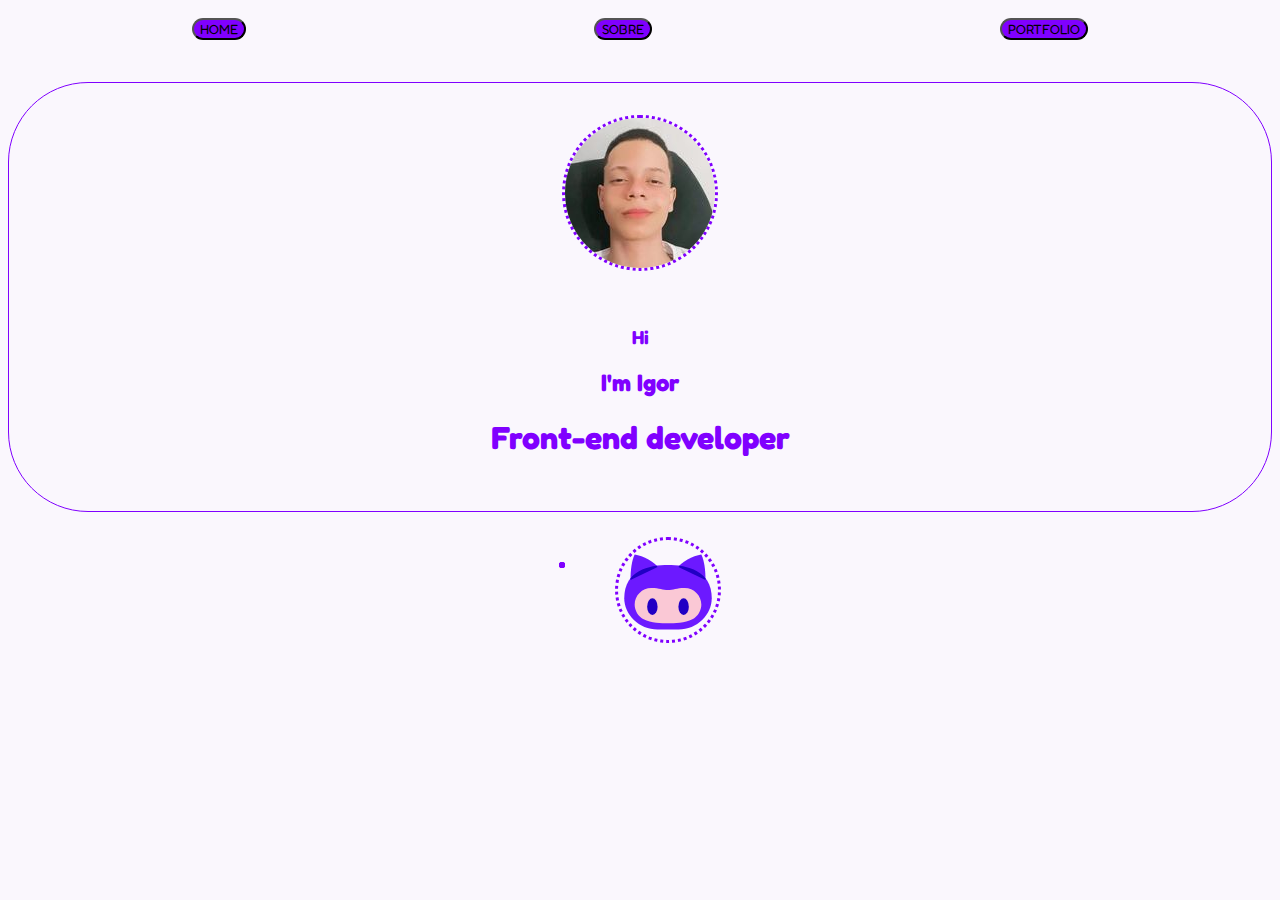
==== index.html @ d5d67390 "." ====
<!DOCTYPE html>
<html lang="pt-br">

<head>
    <meta charset="UTF-8">
    <meta http-equiv="X-UA-Compatible" content="IE=edge">
    <meta name="viewport" content="width=device-width, initial-scale=1.0">
    <!-- CSS only -->
    <link href="https://cdn.jsdelivr.net/npm/bootstrap@5.1.3/dist/css/bootstrap.min.css" rel="stylesheet"
        integrity="sha384-1BmE4kWBq78iYhFldvKuhfTAU6auU8tT94WrHftjDbrCEXSU1oBoqyl2QvZ6jIW3" crossorigin="anonymous">
    <!-- JavaScript Bundle with Popper -->
    <script src="https://cdn.jsdelivr.net/npm/bootstrap@5.1.3/dist/js/bootstrap.bundle.min.js"
        integrity="sha384-ka7Sk0Gln4gmtz2MlQnikT1wXgYsOg+OMhuP+IlRH9sENBO0LRn5q+8nbTov4+1p"
        crossorigin="anonymous"></script>
    <link rel="stylesheet" href="css/style.css">
    <script src="https://code.jquery.com/jquery-3.6.0.min.js"
        integrity="sha256-/xUj+3OJU5yExlq6GSYGSHk7tPXikynS7ogEvDej/m4=" crossorigin="anonymous"></script>
    <title>Portfólio</title>
</head>

<body>
    <header>
        <button class="pulse" id="home">HOME</button>

        <button class="pulse" id="sobre">SOBRE</button>

        <button class="pulse" id="portfolio">PORTFOLIO</button>
    </header>

    <main id="dark-theme">
        <section class="homeshow">
            <div class="container">
                <div class="photo">
                    <img id="dark" class="photo1 pulse" src="./assets/275150283_270719955242534_7845277399396247026_n.jpg"
                        alt="Foto_Igor">
                </div>
                <div class="welcome">
                    <h3>Hi</h3>
                    <h2>I'm Igor</h2>
                    <h1>Front-end developer</h1>
                </div>
            </div>
        </section>
        <section class="carrousel" id="carroselshow">
            <div id="carouselExampleCaptions" class="carousel slide" data-bs-ride="carousel" id="carrousel">
                <div class="carousel-indicators">
                    <button type="button" data-bs-target="#carouselExampleCaptions" data-bs-slide-to="0" class="active"
                        aria-current="true" aria-label="Slide 1"></button>
                    <button type="button" data-bs-target="#carouselExampleCaptions" data-bs-slide-to="1"
                        aria-label="Slide 2"></button>
                    <button type="button" data-bs-target="#carouselExampleCaptions" data-bs-slide-to="2"
                        aria-label="Slide 3"></button>
                </div>
                <div class="carousel-inner">
                    <div class="carousel-item active">
                        <img src="https://cdn.discordapp.com/attachments/969419785349763114/971176625255354428/unknown.png"
                            class="d-block w-100 mobile-view" alt="...">
                        <div class="carousel-caption d-none d-md-block">
                            <h5>NewsLatter</h5>
                            <p>Desafio NewsLatter</p>
                        </div>
                    </div>
                    <div class="carousel-item">
                        <img src="https://cdn.discordapp.com/attachments/969419785349763114/971177082904256532/unknown.png"
                            class="d-block w-100 mobile-view" alt="...">
                        <div class="carousel-caption d-none d-md-block">
                            <h5>iMovi</h5>
                            <p>Landing Page utilizando Bootstrap</p>
                        </div>
                    </div>
                    <div class="carousel-item">
                        <img src="https://media.discordapp.net/attachments/967531855710650368/971177674687000636/unknown.png?width=1025&height=460"
                            class="d-block w-100 mobile-view" alt="...">
                        <div class="carousel-caption d-none d-md-block">
                            <h5>E-commerce Site</h5>
                            <p>E-commerce apenas HTML/CSS</p>
                        </div>
                    </div>
                </div>
                <button class="carousel-control-prev" type="button" data-bs-target="#carouselExampleCaptions"
                    data-bs-slide="prev">
                    <span class="carousel-control-prev-icon" aria-hidden="true"></span>
                    <span class="visually-hidden">Previous</span>
                </button>
                <button class="carousel-control-next" type="button" data-bs-target="#carouselExampleCaptions"
                    data-bs-slide="next">
                    <span class="carousel-control-next-icon" aria-hidden="true"></span>
                    <span class="visually-hidden">Next</span>
                </button>
            </div>
        </section>
        <div class="sobreshow1">
            <div class="sobre">
                <section>
                    <div>
                        <p>Olá, me chamo Igor, moro em São Paulo, sou estudante de Jogos Digitais apaixonado por
                            programação. Iniciei meus estudos na programação WEB em janeiro de 2022 em busca da primeira
                            oportunidade para trabalhar com o que eu gosto!</p>
                    </div>
                </section>
            </div>
        </div>
    </main>

    <footer>
        <div class="iconsfooter">
            <a href="mailto:igor.marines25@gmail.com"><img class="icons pulse" src="https://media.discordapp.net/attachments/954089600865947659/961017108827889734/icons8-email-64_1.png" alt=""></a>
            <a href="https://github.com/1ENABLEX/"><img class="icons pulse" src="./assets/icons8-github-2.svg" alt=""></a>
        </div>
    </footer>

    <script>
        $(document).ready(function () {
  $("#portfolio").click(function () {
      $("#carroselshow").slideToggle("slow", function () {
          //Se precisar executar algo após o carregamento da animação colocar aqui.
          $(".homeshow").slideToggle();
      });                
  });
});
$(document).ready(function () {
  $("#sobre").click(function () {
      $(".sobreshow1").slideToggle("slow", function () {
          //Se precisar executar algo após o carregamento da animação colocar aqui.
          $(".homeshow").slideToggle();
      });
      $("#carroselshow").hide();
  });
});
$(document).ready(function () {
  $("#home").click(function () {
      $(".homeshow").show();
      $("#carroselshow").hide();
      $(".sobreshow1").hide();
  });
});

const dark = document.getElementById('dark')
const back = document.body
const btnChange = document.querySelectorAll('.pulse')
dark.addEventListener('click', () => {
  dark.classList.toggle('dark')
  back.classList.toggle('dark')
  btnChange.forEach(elemento => elemento.classList.toggle('btn-change'))
})

// fundo de acordo com horario

const data = new Date() // recebe data pc
const hours = data.getHours() // recebe horas da data atual

function changeBackground(hx){
  document.querySelector('body').style.backgroundColor = hx
}

if(hours <= 12) {
  // document.querySelector('body').style.backgroundColor = `#d2f9f9`
  // document.querySelector('body').style.color = `#80df20`
  
  changeBackground(`#FAF7FD`)
}else if(hours <= 18){
  changeBackground(`#b7adeb`)
}else if(hours <= 23){
  changeBackground(`#050000`)
}
    </script>
</body>

</html>
---- css/style.css ----
@import url('https://fonts.googleapis.com/css2?family=Fredoka+One&display=swap');

* {
    font-family: 'Fredoka One', cursive;


}

body {
    background-color: #050000;
    transition: 0.2s linear;
    color: #8000ff;
    text-decoration: none;
    display: flex;
    flex-direction: column;
    justify-content: flex-start;
}

main {
    /* height: fit-content; */
}

header {
    display: flex;
    justify-content: space-around;
    padding: 10px;
}

p,
h5 {
    color: #8000ff;
    text-shadow: #050000 2px 3px 1px;
}

a {
    font-size: 2em;
    text-decoration: none;
    color: #8000ff;
    padding: 2%;
}

button {
    background-color: #8000ff;
    border-radius: 5em;
}

.container {
    display: flex;
    justify-content: center;
    flex-direction: column;
    text-align: center;
    margin-top: 2em;
    border: #8000ff 1px solid;
    border-radius: 5em;
}

.welcome {
    padding: 2em 0 2em 0;
}

section .photo1 {
    margin-top: 2em;
    border-radius: 5em;
    border: #8000ff 3px dotted;
}

section .photo1:hover {
    margin-top: 2em;
    border-radius: 5em;
    border: #8000ff 3px dotted;
    opacity: 0.8;
}


section .pulse:hover {
    margin-top: 2em;
    border-radius: 5em;
    border: #8000ff 3px dotted;
    animation: pulse 1s infinite;
    animation-timing-function: linear;
}

.pulse:hover {
    animation: pulse 1s infinite;
    animation-timing-function: linear;
}



@keyframes pulse {
    0% {
        transform: scale(1);
    }

    50% {
        transform: scale(1.1);
    }

    100% {
        transform: scale(1);
    }
}

.carrousel {
    max-width: 960px;
    margin: 0 auto;
}

#carroselshow {
    display: none;
}

.sobreshow1 {
    display: none;
}

.sobre {
    display: flex;
    justify-content: center;
    text-align: center;
    margin: 40px;
    border: #BB99DD 1px solid;
    border-radius: 5em;
}


.sobre section {
    margin: 5em;
}

.sobre p {
    font-size: 1.5em;
}

.iconsfooter {
    display: flex;
    justify-content: center;
}

.icons {
    border: 3px #8000ff dotted;
    border-radius: 5em;
    width: 100px;
}

.dark {
    background-color: #FAF7FD;
    transition: 0.5s linear;
}

.btn-change {
    color: white;
    transition: 0.5s linear;

}





@media (max-width: 375px) {

    a,
    p {
        font-size: 5px;
    }


    #carroselshow {
        margin-top: 30vh;
    }


    .icons {
        width: 50px;
    }

    .carrousel {
        margin: auto 0;
    }

}
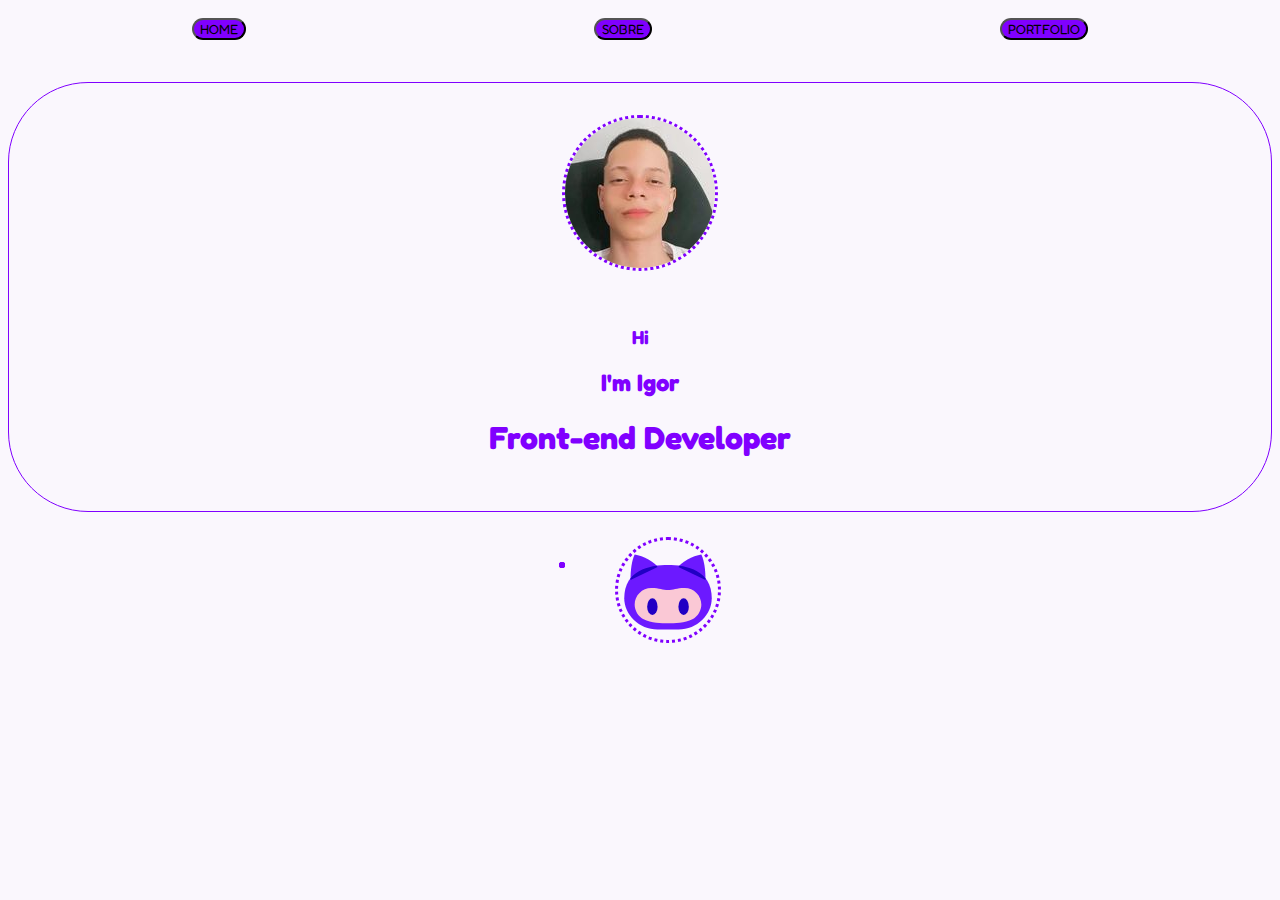
==== commit 064f58d2: "." ====
--- a/index.html
+++ b/index.html
@@ -37,7 +37,7 @@
                 <div class="welcome">
                     <h3>Hi</h3>
                     <h2>I'm Igor</h2>
-                    <h1>Front-end developer</h1>
+                    <h1>Front-end Developer</h1>
                 </div>
             </div>
         </section>
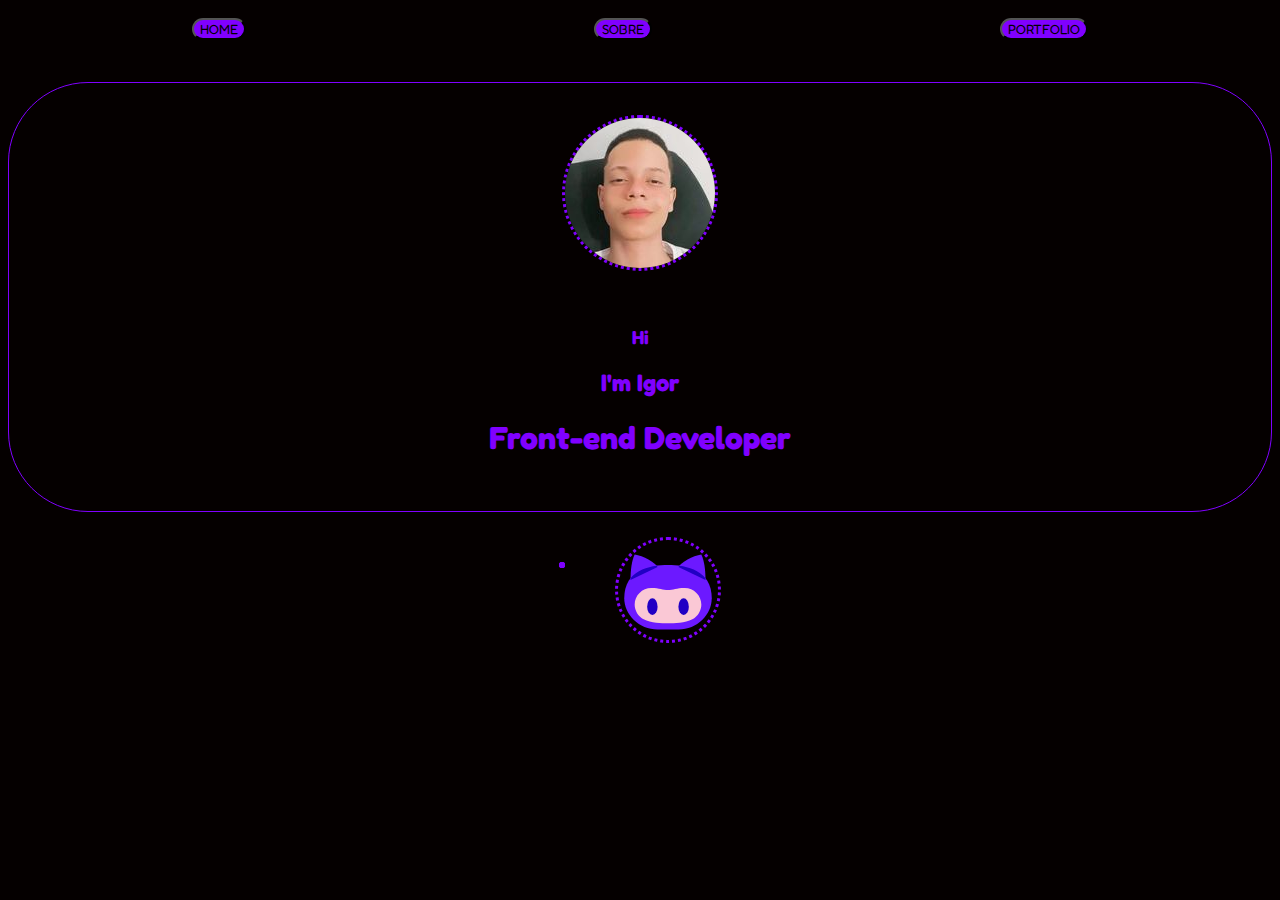
==== commit eade8003: "Adicionando Items ao carrosel" ====
--- a/index.html
+++ b/index.html
@@ -50,30 +50,48 @@
                         aria-label="Slide 2"></button>
                     <button type="button" data-bs-target="#carouselExampleCaptions" data-bs-slide-to="2"
                         aria-label="Slide 3"></button>
+                    <button type="button" data-bs-target="#carouselExampleCaptions" data-bs-slide-to="3"
+                        aria-label="Slide 4"></button>
                 </div>
                 <div class="carousel-inner">
                     <div class="carousel-item active">
-                        <img src="https://cdn.discordapp.com/attachments/969419785349763114/971176625255354428/unknown.png"
-                            class="d-block w-100 mobile-view" alt="...">
+                        <a target="_blank" href="https://1enablex.github.io/newslatter/">
+                            <img src="https://cdn.discordapp.com/attachments/969419785349763114/971176625255354428/unknown.png"
+                                class="d-block w-100 mobile-view" alt="...">
+                        </a>
                         <div class="carousel-caption d-none d-md-block">
                             <h5>NewsLatter</h5>
                             <p>Desafio NewsLatter</p>
                         </div>
                     </div>
                     <div class="carousel-item">
-                        <img src="https://cdn.discordapp.com/attachments/969419785349763114/971177082904256532/unknown.png"
-                            class="d-block w-100 mobile-view" alt="...">
+                        <a target="_blank" href="https://1enablex.github.io/LearningBootsTrap/">
+                            <img src="https://cdn.discordapp.com/attachments/969419785349763114/971177082904256532/unknown.png"
+                                class="d-block w-100 mobile-view" alt="...">
+                        </a>
                         <div class="carousel-caption d-none d-md-block">
                             <h5>iMovi</h5>
                             <p>Landing Page utilizando Bootstrap</p>
                         </div>
                     </div>
                     <div class="carousel-item">
-                        <img src="https://media.discordapp.net/attachments/967531855710650368/971177674687000636/unknown.png?width=1025&height=460"
-                            class="d-block w-100 mobile-view" alt="...">
+                        <a target="_blank" href="https://www.linkedin.com/posts/enablex_rocketshoes-rocketseat-evoluaexaeto-activity-6916152044235964416-sOQz?utm_source=linkedin_share&utm_medium=member_desktop_web">
+                            <img src="https://media.discordapp.net/attachments/967531855710650368/971177674687000636/unknown.png?width=1025&height=460"
+                                class="d-block w-100 mobile-view" alt="...">
+                        </a>
                         <div class="carousel-caption d-none d-md-block">
                             <h5>E-commerce Site</h5>
                             <p>E-commerce apenas HTML/CSS</p>
+                        </div>
+                    </div>
+                    <div class="carousel-item">
+                        <a target="_blank" href="https://1enablex.github.io/Orkut/">
+                            <img src="https://media.discordapp.net/attachments/932303979445104670/981280388565581894/unknown.png?width=1025&height=473"
+                                class="d-block w-100 mobile-view" alt="...">
+                        </a>
+                        <div class="carousel-caption d-none d-md-block">
+                            <h5>ORKUT</h5>
+                            <p>Landing-Page Orkut Prototipo</p>
                         </div>
                     </div>
                 </div>
@@ -109,60 +127,7 @@
         </div>
     </footer>
 
-    <script>
-        $(document).ready(function () {
-  $("#portfolio").click(function () {
-      $("#carroselshow").slideToggle("slow", function () {
-          //Se precisar executar algo após o carregamento da animação colocar aqui.
-          $(".homeshow").slideToggle();
-      });                
-  });
-});
-$(document).ready(function () {
-  $("#sobre").click(function () {
-      $(".sobreshow1").slideToggle("slow", function () {
-          //Se precisar executar algo após o carregamento da animação colocar aqui.
-          $(".homeshow").slideToggle();
-      });
-      $("#carroselshow").hide();
-  });
-});
-$(document).ready(function () {
-  $("#home").click(function () {
-      $(".homeshow").show();
-      $("#carroselshow").hide();
-      $(".sobreshow1").hide();
-  });
-});
-
-const dark = document.getElementById('dark')
-const back = document.body
-const btnChange = document.querySelectorAll('.pulse')
-dark.addEventListener('click', () => {
-  dark.classList.toggle('dark')
-  back.classList.toggle('dark')
-  btnChange.forEach(elemento => elemento.classList.toggle('btn-change'))
-})
-
-// fundo de acordo com horario
-
-const data = new Date() // recebe data pc
-const hours = data.getHours() // recebe horas da data atual
-
-function changeBackground(hx){
-  document.querySelector('body').style.backgroundColor = hx
-}
-
-if(hours <= 12) {
-  // document.querySelector('body').style.backgroundColor = `#d2f9f9`
-  // document.querySelector('body').style.color = `#80df20`
-  
-  changeBackground(`#FAF7FD`)
-}else if(hours <= 18){
-  changeBackground(`#b7adeb`)
-}else if(hours <= 23){
-  changeBackground(`#050000`)
-}
+    <script src="./js/script.js">
     </script>
 </body>
 
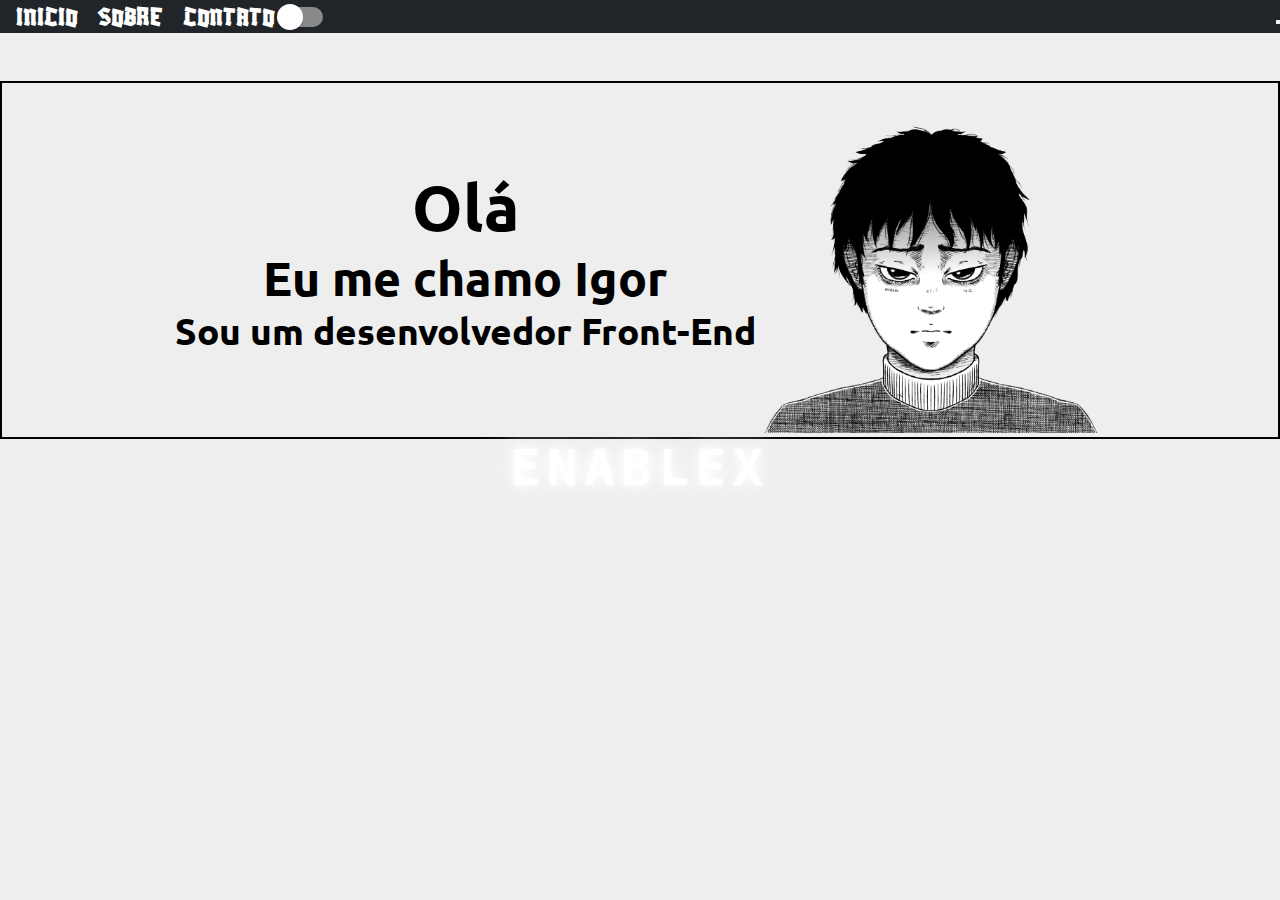
==== commit 0093ca12: "Atualização Portfolio" ====
--- a/index.html
+++ b/index.html
@@ -1,134 +1,175 @@
 <!DOCTYPE html>
-<html lang="pt-br">
+<html lang="en">
 
 <head>
     <meta charset="UTF-8">
     <meta http-equiv="X-UA-Compatible" content="IE=edge">
     <meta name="viewport" content="width=device-width, initial-scale=1.0">
+    <link rel="stylesheet" href="./css/style.css">
     <!-- CSS only -->
-    <link href="https://cdn.jsdelivr.net/npm/bootstrap@5.1.3/dist/css/bootstrap.min.css" rel="stylesheet"
-        integrity="sha384-1BmE4kWBq78iYhFldvKuhfTAU6auU8tT94WrHftjDbrCEXSU1oBoqyl2QvZ6jIW3" crossorigin="anonymous">
+    <link href="https://cdn.jsdelivr.net/npm/bootstrap@5.2.0-beta1/dist/css/bootstrap.min.css" rel="stylesheet"
+        integrity="sha384-0evHe/X+R7YkIZDRvuzKMRqM+OrBnVFBL6DOitfPri4tjfHxaWutUpFmBp4vmVor" crossorigin="anonymous">
     <!-- JavaScript Bundle with Popper -->
-    <script src="https://cdn.jsdelivr.net/npm/bootstrap@5.1.3/dist/js/bootstrap.bundle.min.js"
-        integrity="sha384-ka7Sk0Gln4gmtz2MlQnikT1wXgYsOg+OMhuP+IlRH9sENBO0LRn5q+8nbTov4+1p"
+    <script src="https://cdn.jsdelivr.net/npm/bootstrap@5.2.0-beta1/dist/js/bootstrap.bundle.min.js"
+        integrity="sha384-pprn3073KE6tl6bjs2QrFaJGz5/SUsLqktiwsUTF55Jfv3qYSDhgCecCxMW52nD2"
         crossorigin="anonymous"></script>
-    <link rel="stylesheet" href="css/style.css">
     <script src="https://code.jquery.com/jquery-3.6.0.min.js"
         integrity="sha256-/xUj+3OJU5yExlq6GSYGSHk7tPXikynS7ogEvDej/m4=" crossorigin="anonymous"></script>
+        <link
+        rel="stylesheet"
+        href="https://cdnjs.cloudflare.com/ajax/libs/animate.css/4.1.1/animate.min.css"
+      />
     <title>Portfólio</title>
 </head>
 
 <body>
+
+
+
+    <!--NAVBAR-->
+
+
     <header>
-        <button class="pulse" id="home">HOME</button>
-
-        <button class="pulse" id="sobre">SOBRE</button>
-
-        <button class="pulse" id="portfolio">PORTFOLIO</button>
+        <div class="collapse" id="navbarToggleExternalContent">
+            <div class="bg-dark links p-4">
+                <div>
+                    <a id="home"      href="./index.html">INICIO</a>
+                    <a id="portfolio" href="#">SOBRE</a>
+                    <a id="contato"   href="#">CONTATO</a>
+                </div>
+                <div class="toggle">
+                    <input type="checkbox" id="foo">
+                    <label for="foo" onclick="DarkMode()"></label>
+                </div>
+            </div>
+        </div>
+        <nav class="navbar navbar-dark bg-dark">
+            <div class="container-fluid">
+                <button class="navbar-toggler" type="button" data-bs-toggle="collapse"
+                    data-bs-target="#navbarToggleExternalContent" aria-controls="navbarToggleExternalContent"
+                    aria-expanded="false" aria-label="Toggle navigation">
+                    <span class="navbar-toggler-icon"></span>
+                </button>
+            </div>
+        </nav>
     </header>
 
-    <main id="dark-theme">
-        <section class="homeshow">
-            <div class="container">
-                <div class="photo">
-                    <img id="dark" class="photo1 pulse" src="./assets/275150283_270719955242534_7845277399396247026_n.jpg"
-                        alt="Foto_Igor">
-                </div>
-                <div class="welcome">
-                    <h3>Hi</h3>
-                    <h2>I'm Igor</h2>
-                    <h1>Front-end Developer</h1>
+    <main>
+
+        <!-- HOME -->
+        <div class="theme  conteudo-principal animate__animated animate__fadeIn animate__slow">
+
+            <section class="textos-right">
+                <h1 class="animate__animated animate__fadeInLeft animate__delay-1s">Olá</h1>
+                <h2 class="animate__animated animate__fadeInLeft animate__delay-2s">Eu me chamo Igor</h2>
+                <h3 class="animate__animated animate__fadeInLeft animate__delay-3s">Sou um desenvolvedor Front-End</h3>
+            </section>
+
+            <section class="textos-left">
+                <img id="Foto-Anime" src="./assets/ena.png" alt="" class=" fotoprincipal animate__animated animate__fadeIn">
+                <img id="Foto-Human" src="./assets/ena2" alt="" class=" fotoprincipal animate__animated animate__fadeIn">
+            </section>
+        </div>
+
+        <!--SOBRE-->
+
+        <div class="theme conteudo-sobre">
+            <p class="animate__animated animate__fadeInLeft animate__delay-1s">Olá me chamo <b>Igor</b>, tenho 20 anos, programador Front-End</p>
+            <p class="animate__animated animate__fadeInLeft animate__delay-2s">Sou uma pessoa ESFORÇADA, CURIOSA, ANALÍTICA e bastante COMUNICATIVA</p>
+            <p class="animate__animated animate__fadeInLeft animate__delay-3s">Buscando cada vez mais evoluir pessoalmente e aplicar meus conhecimentos em projetos praticos.</p>
+            <div>
+                <p>Habilidades: <mark>HTML, CSS, JS, BOOTSTRAP, JQUERY</mark></p>
+            </div>
+
+            
+
+
+            <div id="carrosel">
+                <div id="carouselExampleCaptions" class="carousel slide" data-bs-ride="carousel" id="carrousel">
+                    <div class="carousel-indicators">
+                        <button type="button" data-bs-target="#carouselExampleCaptions" data-bs-slide-to="0" class="active"
+                            aria-current="true" aria-label="Slide 1"></button>
+                        <button type="button" data-bs-target="#carouselExampleCaptions" data-bs-slide-to="1"
+                            aria-label="Slide 2"></button>
+                        <button type="button" data-bs-target="#carouselExampleCaptions" data-bs-slide-to="2"
+                            aria-label="Slide 3"></button>
+                        <button type="button" data-bs-target="#carouselExampleCaptions" data-bs-slide-to="3"
+                            aria-label="Slide 4"></button>
+                    </div>
+                    <div class="carousel-inner">
+                        <div class="carousel-item active">
+                            <a target="_blank" href="https://1enablex.github.io/newslatter/">
+                                <img src="https://cdn.discordapp.com/attachments/969419785349763114/971176625255354428/unknown.png"
+                                    class="d-block w-100 mobile-view" alt="...">
+                            </a>
+                            <div class="carousel-caption d-none d-md-block">
+                                <h5>NewsLatter</h5>
+                                <p>Desafio NewsLatter</p>
+                            </div>
+                        </div>
+                        <div class="carousel-item">
+                            <a target="_blank" href="https://1enablex.github.io/LearningBootsTrap/">
+                                <img src="https://cdn.discordapp.com/attachments/969419785349763114/971177082904256532/unknown.png"
+                                    class="d-block w-100 mobile-view" alt="...">
+                            </a>
+                            <div class="carousel-caption d-none d-md-block">
+                                <h5>iMovi</h5>
+                                <p>Landing Page utilizando Bootstrap</p>
+                            </div>
+                        </div>
+                        <div class="carousel-item">
+                            <a target="_blank" href="https://www.linkedin.com/posts/enablex_rocketshoes-rocketseat-evoluaexaeto-activity-6916152044235964416-sOQz?utm_source=linkedin_share&utm_medium=member_desktop_web">
+                                <img src="https://media.discordapp.net/attachments/967531855710650368/971177674687000636/unknown.png?width=1025&height=460"
+                                    class="d-block w-100 mobile-view" alt="...">
+                            </a>
+                            <div class="carousel-caption d-none d-md-block">
+                                <h5>E-commerce Site</h5>
+                                <p>E-commerce apenas HTML/CSS</p>
+                            </div>
+                        </div>
+                        <div class="carousel-item">
+                            <a target="_blank" href="https://1enablex.github.io/Orkut/">
+                                <img src="https://media.discordapp.net/attachments/932303979445104670/981280388565581894/unknown.png?width=1025&height=473"
+                                    class="d-block w-100 mobile-view" alt="...">
+                            </a>
+                            <div class="carousel-caption d-none d-md-block">
+                                <h5>ORKUT</h5>
+                                <p>Landing-Page Orkut Prototipo</p>
+                            </div>
+                        </div>
+                    </div>
+                    <button class="carousel-control-prev" type="button" data-bs-target="#carouselExampleCaptions"
+                        data-bs-slide="prev">
+                        <span class="carousel-control-prev-icon" aria-hidden="true"></span>
+                        <span class="visually-hidden">Previous</span>
+                    </button>
+                    <button class="carousel-control-next" type="button" data-bs-target="#carouselExampleCaptions"
+                        data-bs-slide="next">
+                        <span class="carousel-control-next-icon" aria-hidden="true"></span>
+                        <span class="visually-hidden">Next</span>
+                    </button>
                 </div>
             </div>
-        </section>
-        <section class="carrousel" id="carroselshow">
-            <div id="carouselExampleCaptions" class="carousel slide" data-bs-ride="carousel" id="carrousel">
-                <div class="carousel-indicators">
-                    <button type="button" data-bs-target="#carouselExampleCaptions" data-bs-slide-to="0" class="active"
-                        aria-current="true" aria-label="Slide 1"></button>
-                    <button type="button" data-bs-target="#carouselExampleCaptions" data-bs-slide-to="1"
-                        aria-label="Slide 2"></button>
-                    <button type="button" data-bs-target="#carouselExampleCaptions" data-bs-slide-to="2"
-                        aria-label="Slide 3"></button>
-                    <button type="button" data-bs-target="#carouselExampleCaptions" data-bs-slide-to="3"
-                        aria-label="Slide 4"></button>
-                </div>
-                <div class="carousel-inner">
-                    <div class="carousel-item active">
-                        <a target="_blank" href="https://1enablex.github.io/newslatter/">
-                            <img src="https://cdn.discordapp.com/attachments/969419785349763114/971176625255354428/unknown.png"
-                                class="d-block w-100 mobile-view" alt="...">
-                        </a>
-                        <div class="carousel-caption d-none d-md-block">
-                            <h5>NewsLatter</h5>
-                            <p>Desafio NewsLatter</p>
-                        </div>
-                    </div>
-                    <div class="carousel-item">
-                        <a target="_blank" href="https://1enablex.github.io/LearningBootsTrap/">
-                            <img src="https://cdn.discordapp.com/attachments/969419785349763114/971177082904256532/unknown.png"
-                                class="d-block w-100 mobile-view" alt="...">
-                        </a>
-                        <div class="carousel-caption d-none d-md-block">
-                            <h5>iMovi</h5>
-                            <p>Landing Page utilizando Bootstrap</p>
-                        </div>
-                    </div>
-                    <div class="carousel-item">
-                        <a target="_blank" href="https://www.linkedin.com/posts/enablex_rocketshoes-rocketseat-evoluaexaeto-activity-6916152044235964416-sOQz?utm_source=linkedin_share&utm_medium=member_desktop_web">
-                            <img src="https://media.discordapp.net/attachments/967531855710650368/971177674687000636/unknown.png?width=1025&height=460"
-                                class="d-block w-100 mobile-view" alt="...">
-                        </a>
-                        <div class="carousel-caption d-none d-md-block">
-                            <h5>E-commerce Site</h5>
-                            <p>E-commerce apenas HTML/CSS</p>
-                        </div>
-                    </div>
-                    <div class="carousel-item">
-                        <a target="_blank" href="https://1enablex.github.io/Orkut/">
-                            <img src="https://media.discordapp.net/attachments/932303979445104670/981280388565581894/unknown.png?width=1025&height=473"
-                                class="d-block w-100 mobile-view" alt="...">
-                        </a>
-                        <div class="carousel-caption d-none d-md-block">
-                            <h5>ORKUT</h5>
-                            <p>Landing-Page Orkut Prototipo</p>
-                        </div>
-                    </div>
-                </div>
-                <button class="carousel-control-prev" type="button" data-bs-target="#carouselExampleCaptions"
-                    data-bs-slide="prev">
-                    <span class="carousel-control-prev-icon" aria-hidden="true"></span>
-                    <span class="visually-hidden">Previous</span>
-                </button>
-                <button class="carousel-control-next" type="button" data-bs-target="#carouselExampleCaptions"
-                    data-bs-slide="next">
-                    <span class="carousel-control-next-icon" aria-hidden="true"></span>
-                    <span class="visually-hidden">Next</span>
-                </button>
-            </div>
-        </section>
-        <div class="sobreshow1">
-            <div class="sobre">
-                <section>
-                    <div>
-                        <p>Olá, me chamo Igor, moro em São Paulo, sou estudante de Jogos Digitais apaixonado por
-                            programação. Iniciei meus estudos na programação WEB em janeiro de 2022 em busca da primeira
-                            oportunidade para trabalhar com o que eu gosto!</p>
-                    </div>
-                </section>
+        </div>
+
+        <!-- FORMAS DE CONTATO -->
+        <div class="forma-contato">
+            <div class="conteudo-contato">
+                <a class="itensnav" href="https://twitter.com/1ENABLEX"><img src="./assets/twitter.svg" alt=""></a>
+                <a class="itensnav" href="https://www.instagram.com/igor.marines/"><img src="./assets/instagram-gif.gif" alt=""></a>
+                <a class="itensnav" href="https://www.linkedin.com/in/enablex/"><img src="./assets/linkedin.gif" alt=""></a>
+                <a class="itensnav" href="https://github.com/1ENABLEX"><img src="./assets/github.svg" alt=""></a>
             </div>
         </div>
+        <footer>
+            <h1><span></span><span>ENABLEX</span></h1>
+        </footer>
     </main>
 
-    <footer>
-        <div class="iconsfooter">
-            <a href="mailto:igor.marines25@gmail.com"><img class="icons pulse" src="https://media.discordapp.net/attachments/954089600865947659/961017108827889734/icons8-email-64_1.png" alt=""></a>
-            <a href="https://github.com/1ENABLEX/"><img class="icons pulse" src="./assets/icons8-github-2.svg" alt=""></a>
-        </div>
-    </footer>
 
-    <script src="./js/script.js">
-    </script>
+
+
+    <script src="js/script.js"></script>
 </body>
 
 </html>--- a/css/style.css
+++ b/css/style.css
@@ -1,182 +1,256 @@
-@import url('https://fonts.googleapis.com/css2?family=Fredoka+One&display=swap');
-
-* {
-    font-family: 'Fredoka One', cursive;
-
-
-}
-
-body {
-    background-color: #050000;
-    transition: 0.2s linear;
-    color: #8000ff;
+@import url('https://fonts.googleapis.com/css2?family=Blaka&family=Nunito:ital,wght@0,200;0,300;0,400;0,500;0,600;0,700;0,800;0,900;1,200;1,300;1,400;1,500;1,600;1,700;1,800;1,900&family=Ubuntu:ital,wght@0,300;0,400;0,500;0,700;1,300;1,400;1,500;1,700&display=swap');
+
+*{
+    margin: 0;
+    padding: 0;
+}
+
+header {
+    background-color: #212529;
+    display: flex;
+    justify-content: space-between;
+    width: 100%;
+}
+
+body{
+    background: #fff;
+    transition: linear 2s;
+}
+
+.bg-dark{
+    display: flex;
+    align-items: center;
+    justify-content: space-between;
+    flex-direction: row;
+}
+
+.links {
+    width: 100%;
+}
+
+
+
+.links button {
+    border: none;
+    background: transparent;
+}
+
+.dark-mode {
+    background-color: rgb(0, 0, 0);
+    color: white;
+    transition: linear 2s;
+}
+
+header h5 {
+    font-family: 'Blaka', cursive;
+}
+
+header a {
     text-decoration: none;
-    display: flex;
-    flex-direction: column;
-    justify-content: flex-start;
-}
-
-main {
-    /* height: fit-content; */
-}
-
-header {
-    display: flex;
-    justify-content: space-around;
-    padding: 10px;
-}
-
-p,
-h5 {
-    color: #8000ff;
-    text-shadow: #050000 2px 3px 1px;
-}
-
-a {
-    font-size: 2em;
-    text-decoration: none;
-    color: #8000ff;
-    padding: 2%;
-}
-
-button {
-    background-color: #8000ff;
-    border-radius: 5em;
-}
-
-.container {
-    display: flex;
-    justify-content: center;
+    color: white;
+    margin-left: 16px;
+    font-size: 28px;
+    font-family: 'Blaka', cursive;
+}
+
+/* DARK MODE BTN*/
+.toggle > input {
+    display: none;
+}
+
+.toggle > label {
+    position: relative;
+    display: block;
+    height: 20px;
+    width: 44px;
+    background: #898989;
+    border-radius: 100px;
+    cursor: pointer;
+    transition: all 0.3s ease;
+}
+.toggle > label:after {
+    position: absolute;
+    left: -2px;
+    top: -3px;
+    display: block;
+    width: 26px;
+    height: 26px;
+    border-radius: 100px;
+    background: #fff;
+    box-shadow: 0px 3px 3px rgba(0,0,0,0.05);
+    content: '';
+    transition: all 0.3s ease;
+}
+.toggle > label:active:after {
+    transform: scale(1.15, 0.85);
+}
+.toggle > input:checked ~ label {
+    background: #000000;
+}
+.toggle > input:checked ~ label:after {
+    left: 20px;
+    background: #ffffff;
+}
+
+
+/*CARROSEL*/
+
+#carrosel{
+    display: flex;
+    justify-content: center;
+    max-width: 960px;
+    margin: 0 auto;
+
+}
+
+.carousel-caption h5{
+    color: rgb(255, 255, 255);
+    text-shadow: #000000 4px 2px 2px;
+}
+
+.carousel-caption p{
+    color: rgb(255, 255, 255);
+    text-shadow: #000000 4px 2px 2px;
+}
+
+.conteudo-principal{
+    display: flex;
+    justify-content: center;
+    align-items: center;
+    border: black 2px solid;
+    margin-top: 3em;
+}
+
+
+.textos-right {
+    display: flex;
     flex-direction: column;
     text-align: center;
-    margin-top: 2em;
-    border: #8000ff 1px solid;
-    border-radius: 5em;
-}
-
-.welcome {
-    padding: 2em 0 2em 0;
-}
-
-section .photo1 {
-    margin-top: 2em;
-    border-radius: 5em;
-    border: #8000ff 3px dotted;
-}
-
-section .photo1:hover {
-    margin-top: 2em;
-    border-radius: 5em;
-    border: #8000ff 3px dotted;
-    opacity: 0.8;
-}
-
-
-section .pulse:hover {
-    margin-top: 2em;
-    border-radius: 5em;
-    border: #8000ff 3px dotted;
-    animation: pulse 1s infinite;
-    animation-timing-function: linear;
-}
-
-.pulse:hover {
-    animation: pulse 1s infinite;
-    animation-timing-function: linear;
-}
-
-
-
-@keyframes pulse {
-    0% {
-        transform: scale(1);
+    align-items: center;
+    font-size: 32px;
+    font-family: 'Ubuntu', sans-serif;
+}
+
+.fotoprincipal {
+    height: 21.875em;
+    border-radius: 5px;
+    cursor: pointer;
+}
+
+#Foto-Human {
+    display: none;
+    cursor: pointer;
+}
+
+
+.conteudo-sobre {
+    display: none;
+    margin-top: 3em;
+    border: 2px black solid;
+    text-align: center;
+    font-size: 32px;
+    font-family: 'Ubuntu', sans-serif;
+}
+
+
+.dark-border{
+    border: 2px white solid;
+}
+
+body {
+    background-color: #eee;
+}
+
+.toggle{
+    padding: 5px;
+}
+
+.show{
+    width: 100%;
+}
+
+
+/* FORMAS DE CONTATO */
+
+.forma-contato{
+    display: none;
+}
+
+.conteudo-contato{
+    display: flex;
+    justify-content: center;
+    width: 100%;
+    padding-top: 10px;
+}
+
+.hidden {
+    margin: 0 auto;
+    visibility: hidden;
+}
+
+.itensnav {
+    background: white;
+    border-radius: 15px;
+    margin: 5px;
+}
+
+.conteudo-contato img {
+    width: 64px;
+    height: 64px;
+}
+
+footer {
+    display: flex;
+    justify-content: center;
+}
+
+footer h1{
+    
+    font-size: 50px;
+    font-weight: bold;
+    font-family: monospace;
+    letter-spacing: 7px;
+    color: #fff;
+    cursor: pointer;
+    text-shadow: 0 0 10px #fff,
+                 0 0 20px #fff, 
+                 0 0 40px #fff;
+  }
+  h1 span{
+    transition: .5s linear
+  }
+  h1:hover span:nth-child(1){
+    margin-right: 5px
+  }
+  h1:hover span:nth-child(1):after{
+    content: "I'M";
+  }
+  h1:hover span:nth-child(2){
+    margin-left: 30px
+  }
+
+
+@media (max-width: 360px)
+{
+  .conteudo-principal
+   {
+    flex-direction: column;
+   }
+   header a {
+       font-size: 16px;
+   }
+   .bg-dark {
+       padding: 0;
+   }
+
+   .conteudo-sobre {
+       font-size: 16px;
+   }
+   .show{
+    display: flex;
+    flex-direction: row;
     }
-
-    50% {
-        transform: scale(1.1);
+    footer h1 {
+        font-size: 32px
     }
-
-    100% {
-        transform: scale(1);
-    }
-}
-
-.carrousel {
-    max-width: 960px;
-    margin: 0 auto;
-}
-
-#carroselshow {
-    display: none;
-}
-
-.sobreshow1 {
-    display: none;
-}
-
-.sobre {
-    display: flex;
-    justify-content: center;
-    text-align: center;
-    margin: 40px;
-    border: #BB99DD 1px solid;
-    border-radius: 5em;
-}
-
-
-.sobre section {
-    margin: 5em;
-}
-
-.sobre p {
-    font-size: 1.5em;
-}
-
-.iconsfooter {
-    display: flex;
-    justify-content: center;
-}
-
-.icons {
-    border: 3px #8000ff dotted;
-    border-radius: 5em;
-    width: 100px;
-}
-
-.dark {
-    background-color: #FAF7FD;
-    transition: 0.5s linear;
-}
-
-.btn-change {
-    color: white;
-    transition: 0.5s linear;
-
-}
-
-
-
-
-
-@media (max-width: 375px) {
-
-    a,
-    p {
-        font-size: 5px;
-    }
-
-
-    #carroselshow {
-        margin-top: 30vh;
-    }
-
-
-    .icons {
-        width: 50px;
-    }
-
-    .carrousel {
-        margin: auto 0;
-    }
-
 }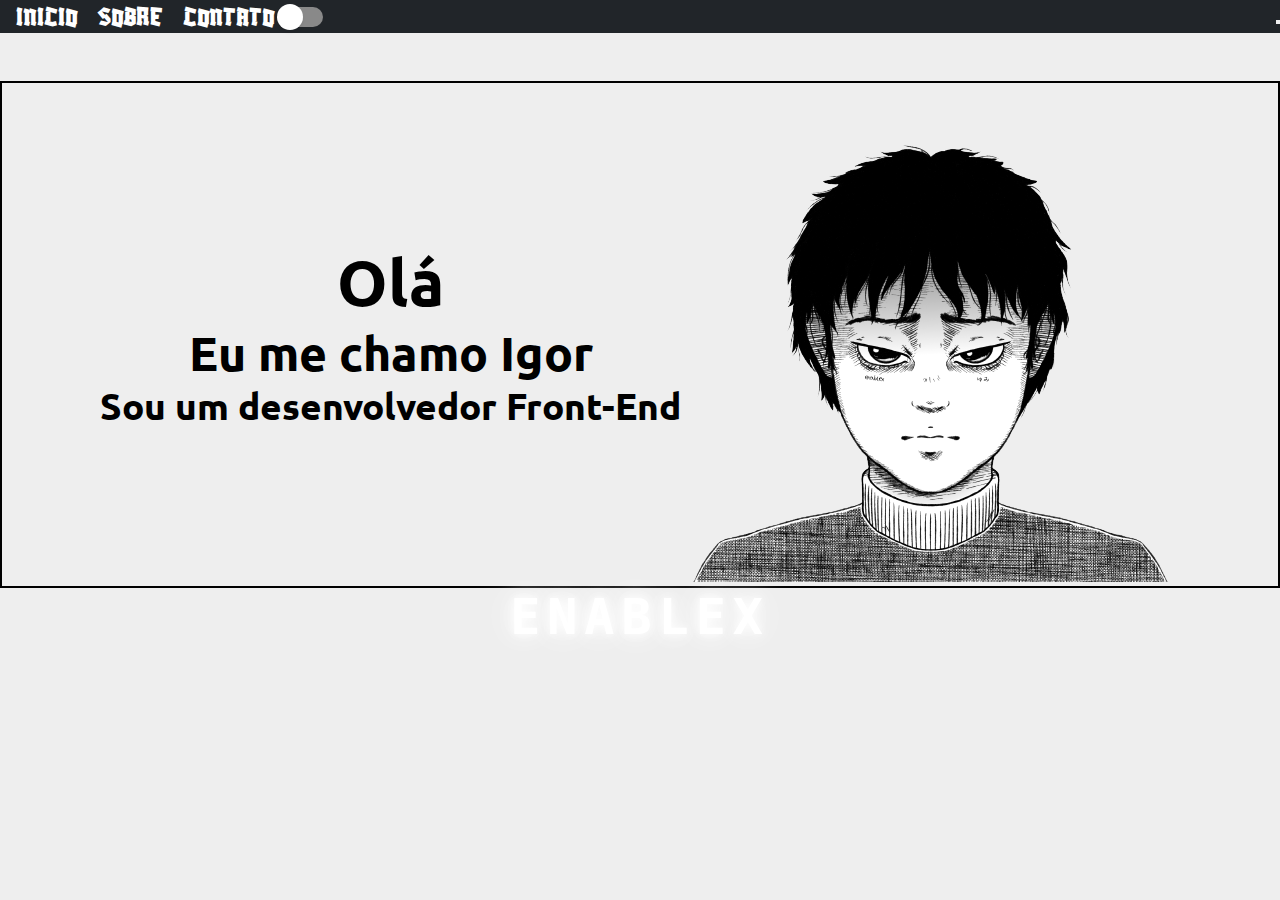
==== commit fbe427d1: "Size das img" ====
--- a/index.html
+++ b/index.html
@@ -169,7 +169,40 @@
 
 
 
-    <script src="js/script.js"></script>
+    <script>
+        $(document).ready(function () {
+    $("#portfolio").click(function () {
+        $(".conteudo-sobre").slideToggle("slow", function () {
+            //Se precisar executar algo após o carregamento da animação colocar aqui.
+            $(".conteudo-principal").slideToggle();
+        });
+    });
+    $("#contato").click(function(){
+        $(".forma-contato").slideToggle("slow", function(){
+            
+        });
+    });
+    $("#Foto-Anime").click(function () {
+        $("#Foto-Human").slideToggle("slow", function (){
+            $("#Foto-Anime").slideToggle(); 
+        });
+    });
+    $("#Foto-Human").click(function () {
+        $("#Foto-Anime").slideToggle("slow", function (){
+            $("#Foto-Human").slideToggle(); 
+        });
+    });
+});
+
+function DarkMode() {
+    var darkTheme = document.body;
+    var darkBorder = document.querySelector(".conteudo-principal")
+    var darkBorder2 = document.querySelector(".conteudo-sobre")
+    darkTheme.classList.toggle("dark-mode");
+    darkBorder.classList.toggle("dark-border");
+    darkBorder2.classList.toggle("dark-border");
+}
+    </script>
 </body>
 
 </html>--- a/css/style.css
+++ b/css/style.css
@@ -132,14 +132,14 @@
 }
 
 .fotoprincipal {
-    height: 21.875em;
     border-radius: 5px;
     cursor: pointer;
+    
 }
 
 #Foto-Human {
     display: none;
-    cursor: pointer;
+    cursor: pointer;    
 }
 
 
@@ -230,7 +230,7 @@
   }
 
 
-@media (max-width: 360px)
+@media (max-width: 667px)
 {
   .conteudo-principal
    {
@@ -253,4 +253,8 @@
     footer h1 {
         font-size: 32px
     }
+    .fotoprincipal{
+        height: 200px;
+        width: 200px;
+    }
 }